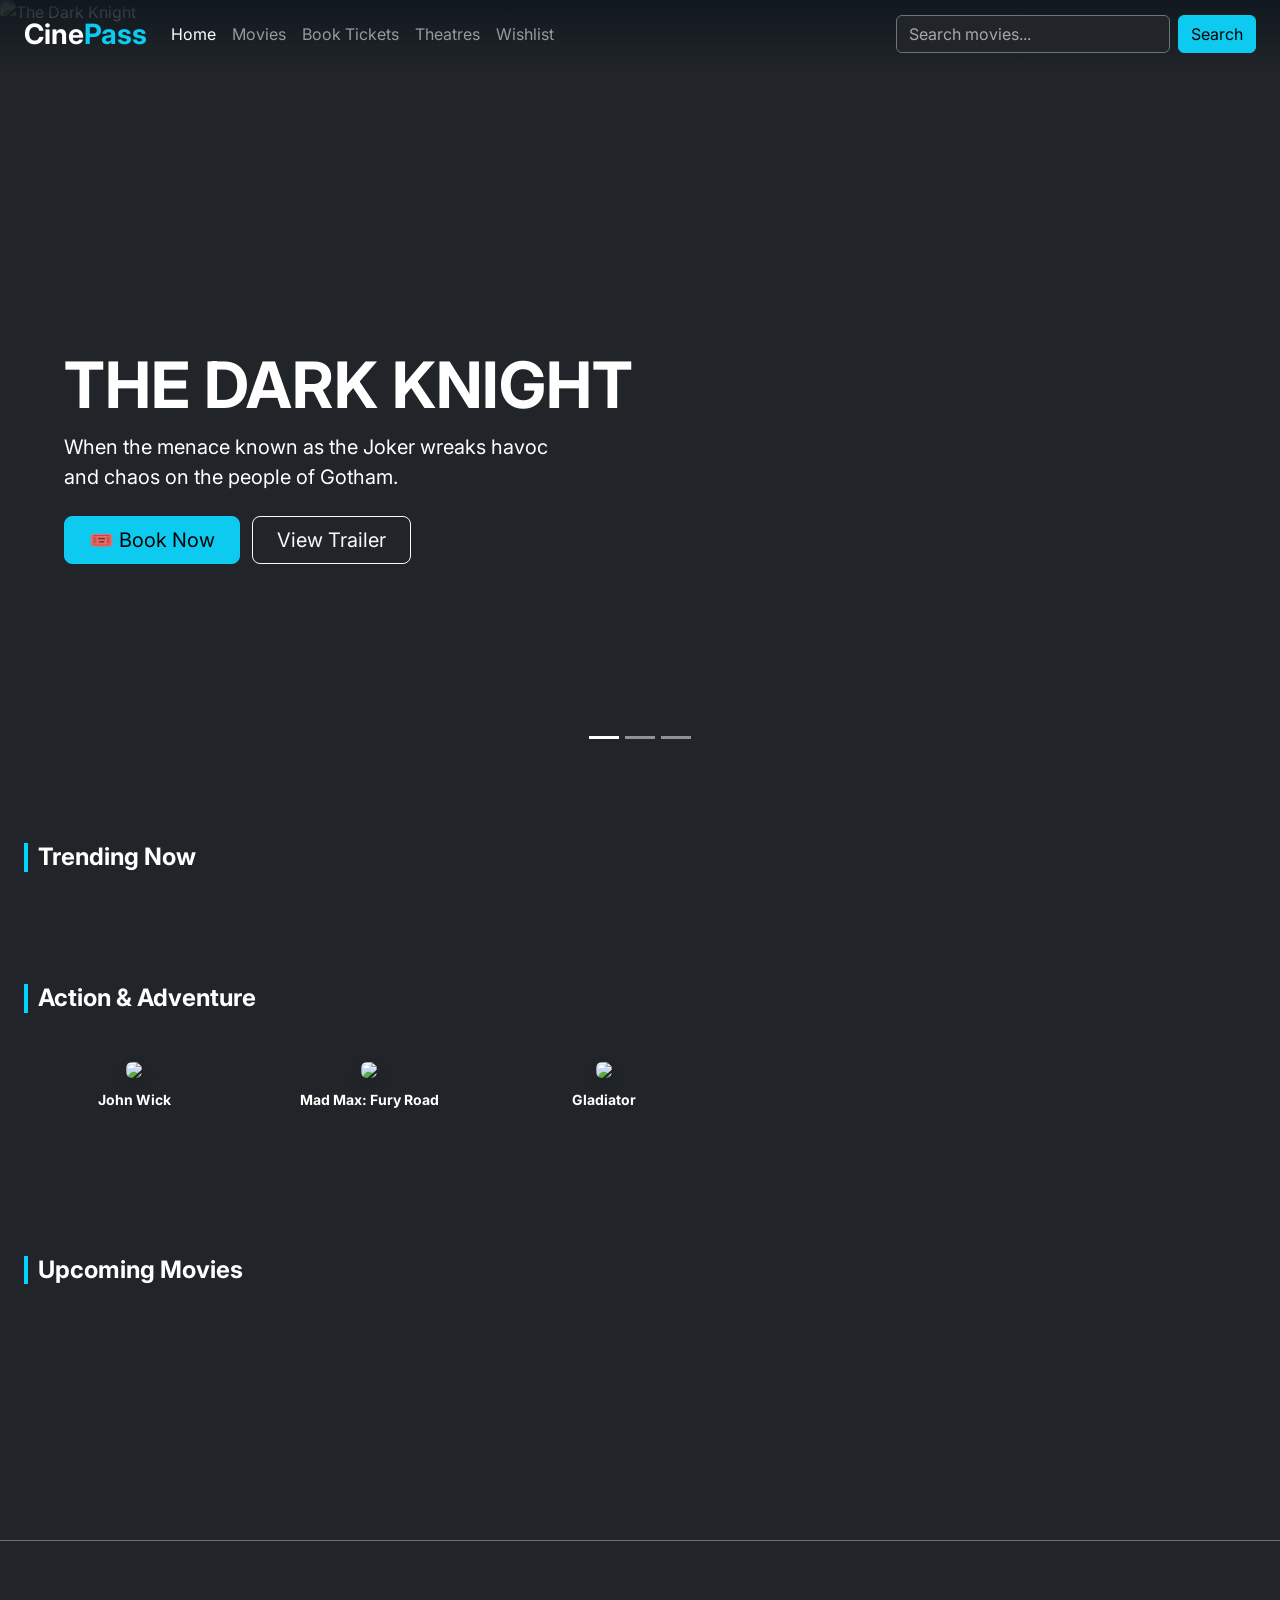
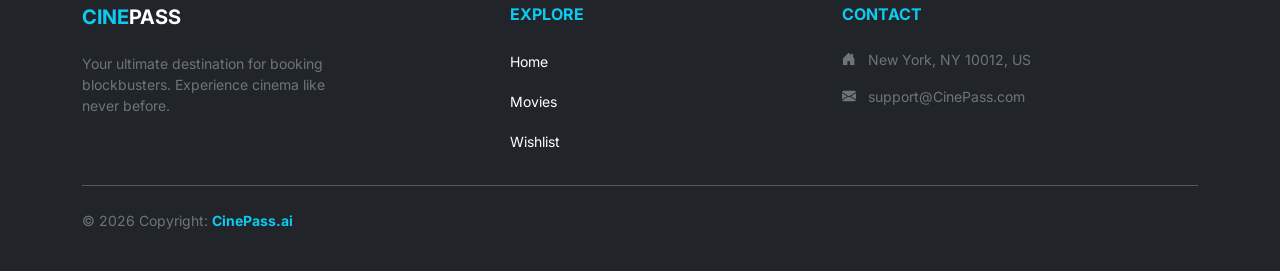
==== index.html @ 29a71870 "Updated features and fixes" ====
<!DOCTYPE html>
<html lang="en">

<head>
    <meta charset="UTF-8">
    <meta name="viewport" content="width=device-width, initial-scale=1.0">
    <title>CinePass | Book Your Next Movie</title>
    <link href="https://cdn.jsdelivr.net/npm/bootstrap@5.3.0/dist/css/bootstrap.min.css" rel="stylesheet">
    <link rel="stylesheet" href="style.css">
    <link href="https://fonts.googleapis.com/css2?family=Inter:wght@300;400;700&display=swap" rel="stylesheet">
    <link rel="stylesheet" href="https://cdn.jsdelivr.net/npm/bootstrap-icons@1.11.3/font/bootstrap-icons.min.css">
</head>
<script src="js/config.js"></script>
<script src="js/api.js"></script>
<script src="js/ui.js"></script>

<script>
  document.addEventListener("DOMContentLoaded", async function () {
    const popularData = await fetchPopularMovies();
    if (popularData && popularData.results) {
      renderMovies("trending-movies", popularData.results.slice(0, 6));
    }

    const upcomingData = await fetchUpcomingMovies();
    if (upcomingData && upcomingData.results) {
      renderMovies("upcoming-movies", upcomingData.results.slice(0, 6));
    }
  });
</script>

<body class="bg-dark text-white">

    <nav class="navbar navbar-expand-lg navbar-dark fixed-top px-4">
        <a class="navbar-brand fw-bold fs-3" href="index.html">Cine<span class="text-info">Pass</span></a>
        <button class="navbar-toggler" type="button" data-bs-toggle="collapse" data-bs-target="#navbarNav">
            <span class="navbar-toggler-icon"></span>
        </button>
        <div class="collapse navbar-collapse" id="navbarNav">
            <ul class="navbar-nav me-auto">
                <li class="nav-item"><a class="nav-link active" href="index.html">Home</a></li>
                <li class="nav-item"><a class="nav-link" href="details.html?id=27205">Movies</a></li>
                <li class="nav-item"><a class="nav-link" href="details.html?id=27205#booking-section">Book Tickets</a></li>
                <li class="nav-item"><a class="nav-link" href="theatres.html">Theatres</a></li>
                <li class="nav-item"><a class="nav-link" href="wishlist.html">Wishlist</a></li>
            </ul>
            <form class="d-flex">
                <input class="form-control me-2 bg-dark text-white border-secondary" type="search"
                    placeholder="Search movies...">
                <button class="btn btn-info" type="submit" id="search">Search</button>
            </form>
        </div>
    </nav>

    <div id="heroCarousel" class="carousel slide" data-bs-ride="carousel">
        <div class="carousel-indicators">
            <button type="button" data-bs-target="#heroCarousel" data-bs-slide-to="0" class="active"></button>
            <button type="button" data-bs-target="#heroCarousel" data-bs-slide-to="1"></button>
            <button type="button" data-bs-target="#heroCarousel" data-bs-slide-to="2"></button>
        </div>
        <div class="carousel-inner">
            <div class="carousel-item active">
                <img src="https://images.unsplash.com/photo-1536440136628-849c177e76a1?auto=format&fit=crop&w=1200&q=80"
                    class="d-block w-100 hero-img" alt="The Dark Knight">
                <div class="carousel-caption text-start pb-5">
                    <h1 class="display-3 fw-bold">THE DARK KNIGHT</h1>
                    <p class="fs-5 w-50 d-none d-md-block">When the menace known as the Joker wreaks havoc and chaos on the people of Gotham.</p>
                    <div class="mt-4">
                        <a href="details.html?id=155#booking-section" class="btn btn-info btn-lg px-4 me-2">🎟️ Book Now</a>
                        <a href="#" class="btn btn-outline-light btn-lg px-4">View Trailer</a>
                    </div>
                </div>
            </div>
            <div class="carousel-item">
                <img src="https://images.unsplash.com/photo-1626814026160-2237a95fc5a0?auto=format&fit=crop&w=1200&q=80"
                    class="d-block w-100 hero-img" alt="Interstellar">
                <div class="carousel-caption text-start pb-5">
                    <h1 class="display-3 fw-bold">INTERSTELLAR</h1>
                    <p class="fs-5 w-50 d-none d-md-block">A team of explorers travel through a wormhole in space in an attempt to ensure humanity's survival.</p>
                    <div class="mt-4">
                        <a href="details.html?id=157336#booking-section" class="btn btn-info btn-lg px-4 me-2">🎟️ Book Now</a>
                        <a href="#" class="btn btn-outline-light btn-lg px-4">View Trailer</a>
                    </div>
                </div>
            </div>
            <div class="carousel-item">
                <img src="https://images.unsplash.com/photo-1635805737707-575885ab0820?auto=format&fit=crop&w=1200&q=80"
                    class="d-block w-100 hero-img" alt="The Batman">
                <div class="carousel-caption text-start pb-5">
                    <h1 class="display-3 fw-bold">THE BATMAN</h1>
                    <p class="fs-5 w-50 d-none d-md-block">Unmask the truth. Batman uncovers corruption in Gotham City that connects to his own family.</p>
                    <div class="mt-4">
                        <a href="details.html?id=414906#booking-section" class="btn btn-info btn-lg px-4 me-2">🎟️ Book Now</a>
                        <a href="#" class="btn btn-outline-light btn-lg px-4">View Trailer</a>
                    </div>
                </div>
            </div>
        </div>
        <button class="carousel-control-prev" type="button" data-bs-target="#heroCarousel" data-bs-slide="prev">
            <span class="carousel-control-prev-icon"></span>
        </button>
        <button class="carousel-control-next" type="button" data-bs-target="#heroCarousel" data-bs-slide="next">
            <span class="carousel-control-next-icon"></span>
        </button>
    </div>

    <div id="movies" class="container-fluid py-5 px-4">
    <h4 class="section-title fw-bold mb-4">Trending Now</h4>
    <div id="trending-movies" class="movie-row mb-5"></div>

        <h4 class="section-title fw-bold mb-4">Action & Adventure</h4>
        <div class="movie-row">
            <div class="movie-card text-center">
                <img src="https://upload.wikimedia.org/wikipedia/en/9/98/John_Wick_TeaserPoster.jpg" class="img-fluid rounded shadow" style="height: 350px;">
                <p class="mt-2 mb-0 small fw-bold">John Wick</p>
            </div>
            <div class="movie-card text-center">
                <img src="https://rovrmovies.com/wp-content/uploads/2024/02/mad-max.jpg" class="img-fluid rounded shadow" style="height: 350px;">
                <p class="mt-2 mb-0 small fw-bold">Mad Max: Fury Road</p>
            </div>
            <div class="movie-card text-center">
                <img src="https://m.media-amazon.com/images/I/61dcMsYIAJL._AC_UF894,1000_QL80_.jpg" class="img-fluid rounded shadow" style="height: 350px;">
                <p class="mt-2 mb-0 small fw-bold">Gladiator</p>
            </div>
        </div>
    </div>

        <div class="container-fluid py-5 px-4 bg-dark">
        <h4 class="section-title fw-bold mb-4">Upcoming Movies</h4>
        <div id="upcoming-movies" class="movie-row"></div>
    </div>

    <div id="past-movies" class="container-fluid py-5 px-4"></div>

    <footer class="bg-dark text-white pt-5 pb-4 mt-5 border-top border-secondary">
        <div class="container text-center text-md-start">
            <div class="row">
                <div class="col-md-3 mt-3">
                    <h5 class="text-uppercase mb-4 fw-bold text-info">Cine<span class="text-white">Pass</span></h5>
                    <p class="small text-secondary">Your ultimate destination for booking blockbusters. Experience cinema like never before.</p>
                </div>
                <div class="col-md-2 mt-3 mx-auto">
                    <h6 class="text-uppercase mb-4 fw-bold text-info">Explore</h6>
                    <p><a href="index.html" class="text-white text-decoration-none small">Home</a></p>
                    <p><a href="details.html?id=27205" class="text-white text-decoration-none small">Movies</a></p>
                    <p><a href="wishlist.html" class="text-white text-decoration-none small">Wishlist</a></p>
                </div>
                <div class="col-md-4 mt-3 text-secondary">
                    <h6 class="text-uppercase mb-4 fw-bold text-info">Contact</h6>
                    <p class="small"><i class="bi bi-house-door-fill me-2"></i> New York, NY 10012, US</p>
                    <p class="small"><i class="bi bi-envelope-fill me-2"></i> support@CinePass.com</p>
                </div>
            </div>
            <hr class="mb-4">
            <div class="row align-items-center">
                <div class="col-md-7">
                    <p class="small text-secondary text-center text-md-start">
                        &copy; 2026 Copyright: <strong class="text-info">CinePass.ai</strong>
                    </p>
                </div>
            </div>
        </div>
    </footer>

    <script src="https://cdn.jsdelivr.net/npm/bootstrap@5.3.0/dist/js/bootstrap.bundle.min.js"></script>
    

    <script>
        window.addEventListener('scroll', function () {
            const nav = document.querySelector('.navbar');
            if (window.scrollY > 50) {
                nav.style.background = '#05080a';
            } else {
                nav.style.background = 'linear-gradient(to bottom, rgba(15, 23, 30, 0.9), rgba(15, 23, 30, 0))';
            }
        });
    </script>
</body>
</html>
---- style.css ----
:root {
    --bg-dark: #0f171e;
    --accent-blue: #1a98ff;
    --card-width: 220px;
    --glass-bg: rgba(15, 23, 30, 0.7);
    --neon-blue: #00d4ff;
    --deep-dark: #05080a;
    --surface: #111821;
    --bg-dark: #0f171e;         /* Your Amazon Style Dark Blue */
            --deep-dark: #05080a;      /* True Black for depth */
            --accent-blue: #00d4ff;    /* Your Neon Cyan */
            --color-available: #2ecc71; /* Success Green */
            --color-selected: #f1c40f;  /* Selection Gold */
            --color-occupied: #e74c3c;  /* Danger Red */
}

body {
    background-color: var(--bg-dark);
    color: white;
    font-family: 'Poppins', sans-serif;
    overflow-x: hidden;
}

.navbar {
    background: linear-gradient(to bottom, rgba(15, 23, 30, 0.9), rgba(15, 23, 30, 0));
    transition: 0.4s;
}

.form-control.bg-dark {
    color: white !important;
}

/* This targets the "Search movies..." placeholder text */
.form-control.bg-dark::placeholder {
    color: rgba(255, 255, 255, 0.6) !important;
}

#search:hover {
    background-color: transparent;
    color: white;
}

/* Hero Carousel Styling */
.carousel-item img {
    height: 85vh;
    object-fit: cover;
    filter: brightness(60%);
}

/* Hide buttons by default */
.carousel-control-prev,
.carousel-control-next {
    opacity: 0;
    transition: opacity 0.3s ease;
}

/* Show buttons when hovering over the carousel */
#heroCarousel:hover .carousel-control-prev,
#heroCarousel:hover .carousel-control-next {
    opacity: 1;
}

.carousel-caption {
    bottom: 20%;
    text-align: left;
    left: 5%;
    z-index: 20; /* Prevents the invisible left carousel-control from capturing clicks */
}

/* Movie Row - The Horizontal Scroll */
.movie-row {
    display: flex;
    flex-wrap: nowrap;
    overflow-x: auto;
    gap: 15px;
    padding: 20px 0;
    scrollbar-width: none;
    /* Firefox */
}

.movie-row::-webkit-scrollbar {
    display: none;
    /* Chrome/Safari */
}

/* Movie Card Hover Effect */
.movie-card {
    min-width: var(--card-width);
    transition: transform 0.3s ease;
    cursor: pointer;
    border: none;
    background: none;
}

.movie-card:hover {
    transform: scale(1.1);
    z-index: 10;
}

.movie-card img {
    border-radius: 8px;
    box-shadow: 0 4px 15px rgba(0, 0, 0, 0.5);
}

.section-title {
    font-weight: 600;
    margin-top: 30px;
    padding-left: 10px;
    border-left: 4px solid var(--accent-blue);
}

.btn-booking {
    background-color: var(--accent-blue);
    color: white;
    border-radius: 4px;
    padding: 10px 25px;
    font-weight: 600;
}

footer a:hover {
    color: #1a98ff !important;
    /* Changes color to accent blue on hover */
    transition: 0.3s;
}

body {
    background-color: var(--deep-dark);
    color: #e0e0e0;
    font-family: 'Inter', sans-serif;
}

/* 1️⃣ Hero Banner with Integrated Info */
.hero-banner {
    position: relative;
    height: 75vh;
    background: linear-gradient(to bottom, rgba(5, 8, 10, 0.2) 0%, var(--deep-dark) 100%),
        url('https://images.unsplash.com/photo-1536440136628-849c177e76a1?auto=format&fit=crop&w=1600&q=80');
    background-size: cover;
    background-position: center;
    display: flex;
    align-items: flex-end;
    padding-bottom: 60px;
}

.hero-content h1 {
    font-size: 4.5rem;
    font-weight: 800;
    letter-spacing: -2px;
    text-transform: uppercase;
    margin-bottom: 10px;
}

.movie-meta {
    font-size: 1.1rem;
    color: var(--neon-blue);
    font-weight: 500;
    display: flex;
    gap: 20px;
    margin-bottom: 20px;
}

/* 2️⃣ Synopsis Styling */
.synopsis-text {
    color: #b0b0b0;
    line-height: 1.8;
    border-left: 3px solid var(--neon-blue);
    padding-left: 20px;
}

/* 3️⃣ Cast Section (Simple Names) */
.cast-name {
    background: var(--surface);
    padding: 10px 20px;
    border-radius: 50px;
    border: 1px solid #222;
    font-size: 0.9rem;
    transition: 0.3s;
}

.cast-name:hover {
    border-color: var(--neon-blue);
    color: var(--neon-blue);
}

/* 4️⃣ Trailer Styling (Improved Sizing) */
.trailer-box {
    background: var(--surface);
    padding: 15px;
    border-radius: 20px;
    box-shadow: 0 20px 40px rgba(0, 0, 0, 0.6);
}

.video-container {
    position: relative;
    padding-bottom: 56.25%;
    /* 16:9 */
    height: 0;
    border-radius: 12px;
    overflow: hidden;
}

.video-container iframe {
    position: absolute;
    top: 0;
    left: 0;
    width: 100%;
    height: 100%;
}

/* 5️⃣ Show Timings (Sleek Buttons) */
.time-pill {
    background: transparent;
    border: 1px solid #333;
    color: white;
    padding: 12px 30px;
    border-radius: 12px;
    font-weight: 600;
    text-decoration: none;
    transition: all 0.3s ease;
}

.time-pill:hover {
    background: var(--neon-blue);
    border-color: var(--neon-blue);
    color: #000;
    transform: translateY(-3px);
}

.btn-booking {
    background: var(--neon-blue);
    color: #000;
    font-weight: 700;
    padding: 18px 60px;
    border-radius: 12px;
    text-transform: uppercase;
    letter-spacing: 1px;
    border: none;
    transition: 0.3s;
}

.btn-booking:hover {
    background: #00b8e6;
    box-shadow: 0 0 25px rgba(0, 212, 255, 0.4);
}

.screen-container {
            width: 100%;
            display: flex;
            flex-direction: column;
            align-items: center;
            margin: 40px 0;
        }

        .screen-curve {
            width: 75%;
            height: 6px;
            background: white;
            border-radius: 50%;
            box-shadow: 0 8px 25px rgba(255, 255, 255, 0.4), 0 0 15px var(--accent-blue);
        }

        /* Legend Style */
        .legend-container {
            background: var(--bg-dark);
            padding: 15px 30px;
            border-radius: 50px;
            border: 1px solid #222;
            margin-bottom: 50px;
        }

        /* Seat Grid Styling */
        .seat {
            width: 24px;
            height: 22px;
            margin: 4px;
            border-radius: 6px 6px 2px 2px;
            cursor: pointer;
            transition: 0.3s cubic-bezier(0.175, 0.885, 0.32, 1.275);
        }

        .available { background-color: var(--color-available); opacity: 0.7; }
        .occupied { background-color: var(--color-occupied); cursor: not-allowed; opacity: 0.3; }
        .selected { background-color: var(--color-selected); box-shadow: 0 0 15px var(--color-selected); opacity: 1; }

        .seat:hover:not(.occupied) {
            transform: translateY(-5px) scale(1.1);
            opacity: 1;
        }

        .row-label {
            width: 40px;
            font-weight: 700;
            color: var(--accent-blue);
            font-size: 0.85rem;
            text-align: center;
        }

        /* Aisle logic */
        .aisle { width: 35px; }

        /* Modern Booking Bar */
        .booking-bar {
            position: fixed;
            bottom: 0;
            width: 100%;
            background: var(--bg-dark);
            padding: 20px 0;
            border-top: 1px solid #333;
            box-shadow: 0 -10px 30px rgba(0,0,0,0.5);
            z-index: 1000;
        }

        .btn-payment {
            background: var(--accent-blue);
            color: #000;
            font-weight: 700;
            border: none;
            border-radius: 10px;
            transition: 0.3s;
        }

        .btn-payment:hover {
            background: #fff;
            color: var(--accent-blue);
            box-shadow: 0 0 20px var(--accent-blue);
        }

        /* Circular Cast Images */
.cast-img {
    width: 100px;
    height: 100px;
    object-fit: cover;
    border-radius: 50%;
    border: 2px solid rgba(13, 202, 240, 0.2); 
    transition: transform 0.3s ease, border-color 0.3s ease;
}

.cast-card:hover .cast-img {
    transform: scale(1.05);
    border-color: #0dcaf0; /* CinePass Info color on hover */
}

.cast-name-text {
    font-size: 0.95rem;
    font-weight: 600;
    color: #fff;
}

.video-container {
    position: relative;
    padding-bottom: 56.25%; /* 16:9 Aspect Ratio */
    height: 0;
    overflow: hidden;
    border-radius: 12px;
}

.video-container iframe {
    position: absolute;
    top: 0;
    left: 0;
    width: 100%;
    height: 100%;
}
.cast-name-text{
    font-size: 1.2rem;
    font-weight: 1;
}

/* Container */
.booking-glass-container {
    background: rgba(255, 255, 255, 0.03);
    backdrop-filter: blur(20px);
    border: 1px solid rgba(255, 255, 255, 0.08);
    border-radius: 30px;
    padding: 50px 40px;
    box-shadow: 0 25px 50px -12px rgba(0, 0, 0, 0.5);
    scroll-margin-top: 80px;
}

/* Date Items */
.date-item {
    background: rgba(255, 255, 255, 0.05);
    border: 1px solid rgba(255, 255, 255, 0.1);
    border-radius: 20px;
    padding: 15px;
    min-width: 90px;
    text-align: center;
    cursor: pointer;
    transition: all 0.4s cubic-bezier(0.175, 0.885, 0.32, 1.275);
}

.date-item.active {
    background: #0dcaf0;
    border-color: #0dcaf0;
    transform: scale(1.1);
    box-shadow: 0 10px 20px rgba(13, 202, 240, 0.3);
}

.date-item.active span { color: #000; }
.date-item .month { display: block; font-size: 0.65rem; font-weight: 800; opacity: 0.8; }
.date-item .num { display: block; font-size: 1.5rem; font-weight: 700; }
.date-item .day-name { display: block; font-size: 0.7rem; font-weight: 600; }
.date-item:hover{
    background-color: #008ca8;
}
/* Venue & Times */
.venue-label {
    color: #0dcaf0;
    font-size: 0.85rem;
    font-weight: 700;
    text-transform: uppercase;
    letter-spacing: 1.5px;
    margin-bottom: 15px;
}

.time-grid {
    display: flex;
    flex-wrap: wrap;
    gap: 12px;
}

.time-btn {
    background: rgba(255, 255, 255, 0.04);
    border: 1px solid rgba(255, 255, 255, 0.1);
    padding: 12px 24px;
    border-radius: 12px;
    color: #fff;
    text-decoration: none;
    font-weight: 600;
    transition: all 0.3s ease;
}

.time-btn:hover {
    background: #fff;
    color: #000 !important;
    transform: translateY(-5px);
}

/* Big Checkout Button */
.btn-checkout {
    display: inline-flex;
    align-items: center;
    gap: 10px;
    background: linear-gradient(45deg, #0dcaf0, #008ca8);
    color: #000;
    padding: 18px 40px;
    border-radius: 50px;
    font-weight: 800;
    text-decoration: none;
    text-transform: uppercase;
    letter-spacing: 1px;
    transition: all 0.3s ease;
}

.btn-checkout:hover {
    transform: scale(1.05);
    box-shadow: 0 0 30px rgba(13, 202, 240, 0.5);
    color: #000;
}

/* Card Container with Internal Padding */
.review-card {
    background: rgba(255, 255, 255, 0.03);
    border: 1px solid rgba(255, 255, 255, 0.08);
    border-radius: 20px;
    height: 100%; /* Ensures all cards in a row are same height */
    transition: all 0.3s ease;
}

.review-card:hover {
    background: rgba(255, 255, 255, 0.05);
    border-color: #0dcaf0;
    transform: translateY(-10px);
    box-shadow: 0 15px 30px rgba(0, 0, 0, 0.4);
}

.review-avatar {
    width: 45px;
    height: 45px;
    border-radius: 50%;
    object-fit: cover;
    border: 2px solid rgba(13, 202, 240, 0.3);
}

.rating-badge {
    background: rgba(13, 202, 240, 0.1);
    color: #0dcaf0;
    padding: 4px 12px;
    border-radius: 50px;
    font-weight: 800;
    font-size: 0.85rem;
    height: fit-content;
}

.review-text {
    font-size: 0.95rem;
    line-height: 1.6;
    color: #d1d1d1;
    font-style: italic;
    margin-bottom: 0; /* Margin handled by footer padding */
}

/* Footer Padding and Divider */
.review-footer {
    border-top: 1px solid rgba(255, 255, 255, 0.05);
    margin-top: 20px; /* Space between text and footer */
}
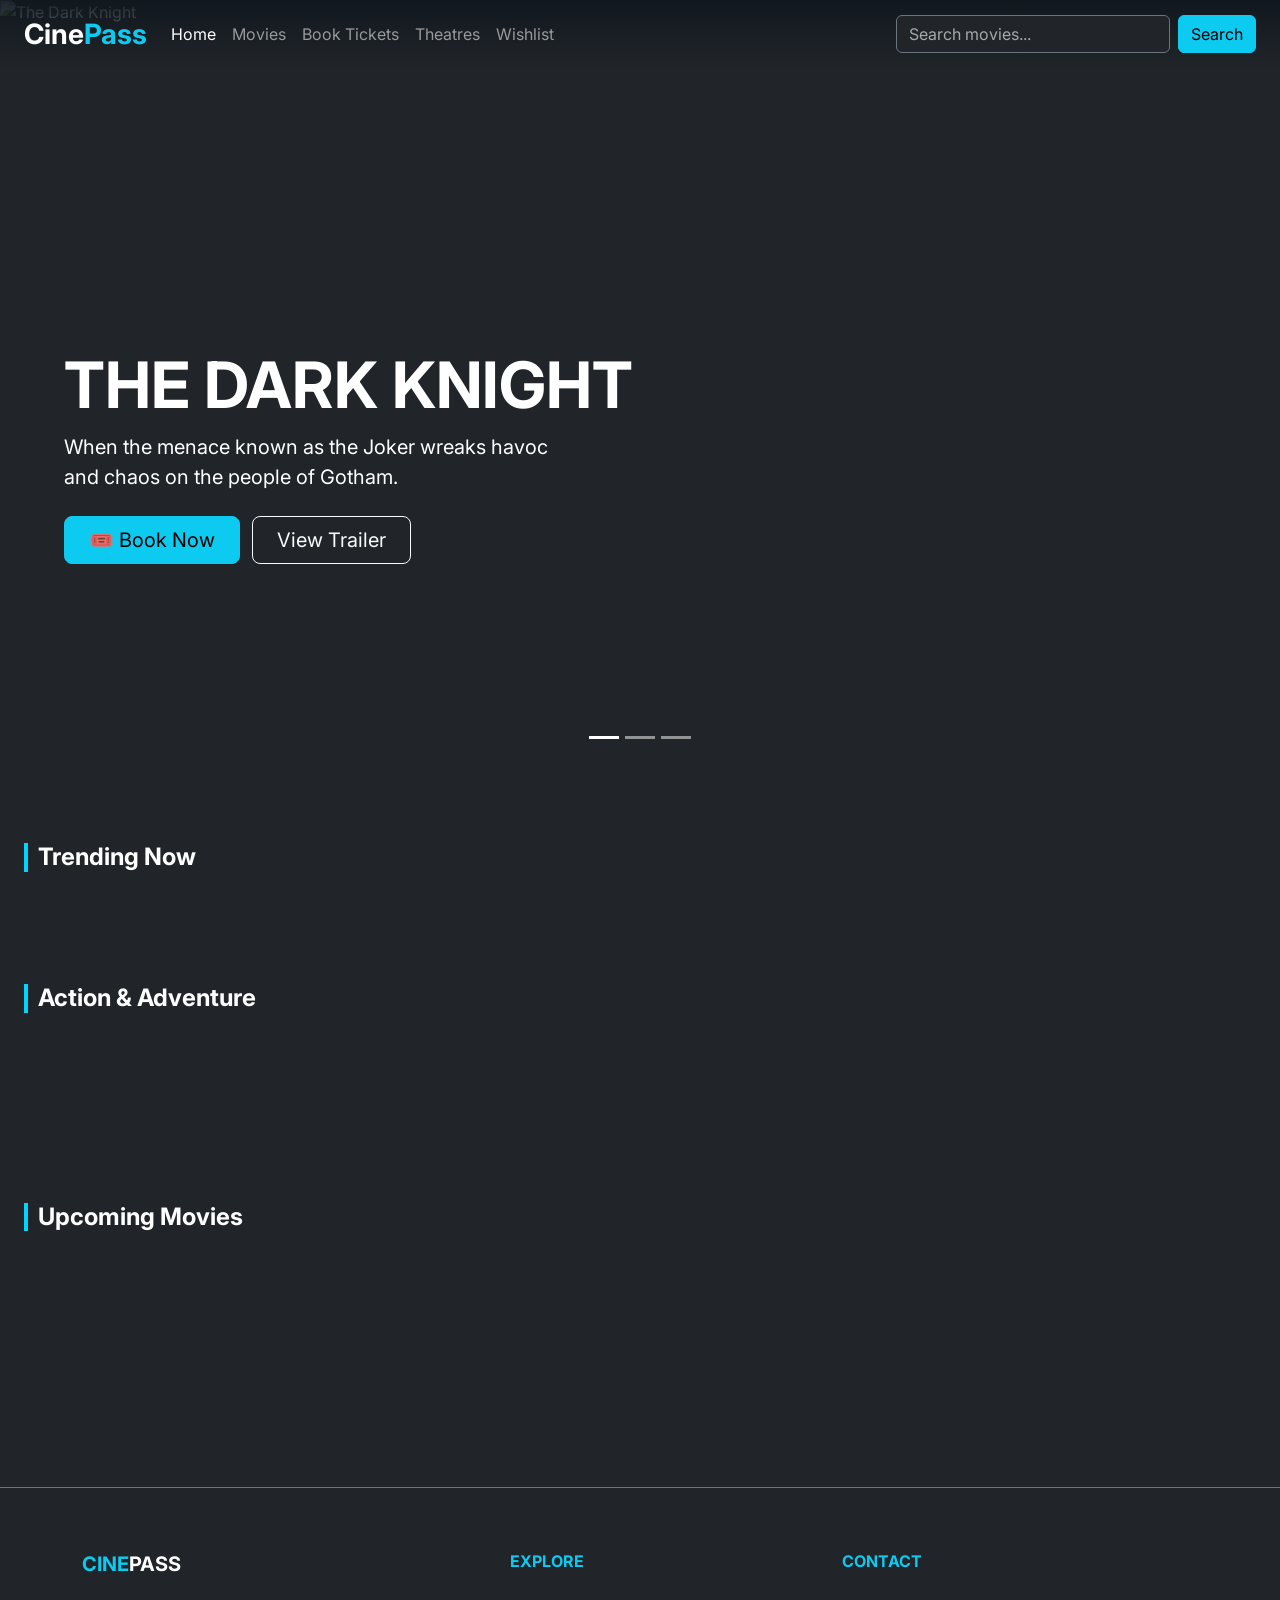
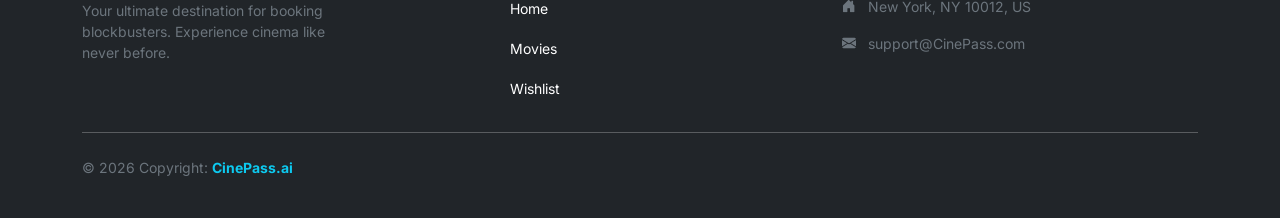
==== commit 429e1348: "made adventur section dynamic" ====
--- a/index.html
+++ b/index.html
@@ -18,12 +18,18 @@
   document.addEventListener("DOMContentLoaded", async function () {
     const popularData = await fetchPopularMovies();
     if (popularData && popularData.results) {
+      
       renderMovies("trending-movies", popularData.results.slice(0, 6));
     }
 
     const upcomingData = await fetchUpcomingMovies();
     if (upcomingData && upcomingData.results) {
       renderMovies("upcoming-movies", upcomingData.results.slice(0, 6));
+    }
+
+    const actionData = await fetchActionMovies();
+    if (actionData && actionData.results) {
+      renderMovies("action-movies", actionData.results.slice(7, 13));
     }
   });
 </script>
@@ -108,20 +114,7 @@
     <div id="trending-movies" class="movie-row mb-5"></div>
 
         <h4 class="section-title fw-bold mb-4">Action & Adventure</h4>
-        <div class="movie-row">
-            <div class="movie-card text-center">
-                <img src="https://upload.wikimedia.org/wikipedia/en/9/98/John_Wick_TeaserPoster.jpg" class="img-fluid rounded shadow" style="height: 350px;">
-                <p class="mt-2 mb-0 small fw-bold">John Wick</p>
-            </div>
-            <div class="movie-card text-center">
-                <img src="https://rovrmovies.com/wp-content/uploads/2024/02/mad-max.jpg" class="img-fluid rounded shadow" style="height: 350px;">
-                <p class="mt-2 mb-0 small fw-bold">Mad Max: Fury Road</p>
-            </div>
-            <div class="movie-card text-center">
-                <img src="https://m.media-amazon.com/images/I/61dcMsYIAJL._AC_UF894,1000_QL80_.jpg" class="img-fluid rounded shadow" style="height: 350px;">
-                <p class="mt-2 mb-0 small fw-bold">Gladiator</p>
-            </div>
-        </div>
+        <div id="action-movies" class="movie-row"></div>
     </div>
 
         <div class="container-fluid py-5 px-4 bg-dark">
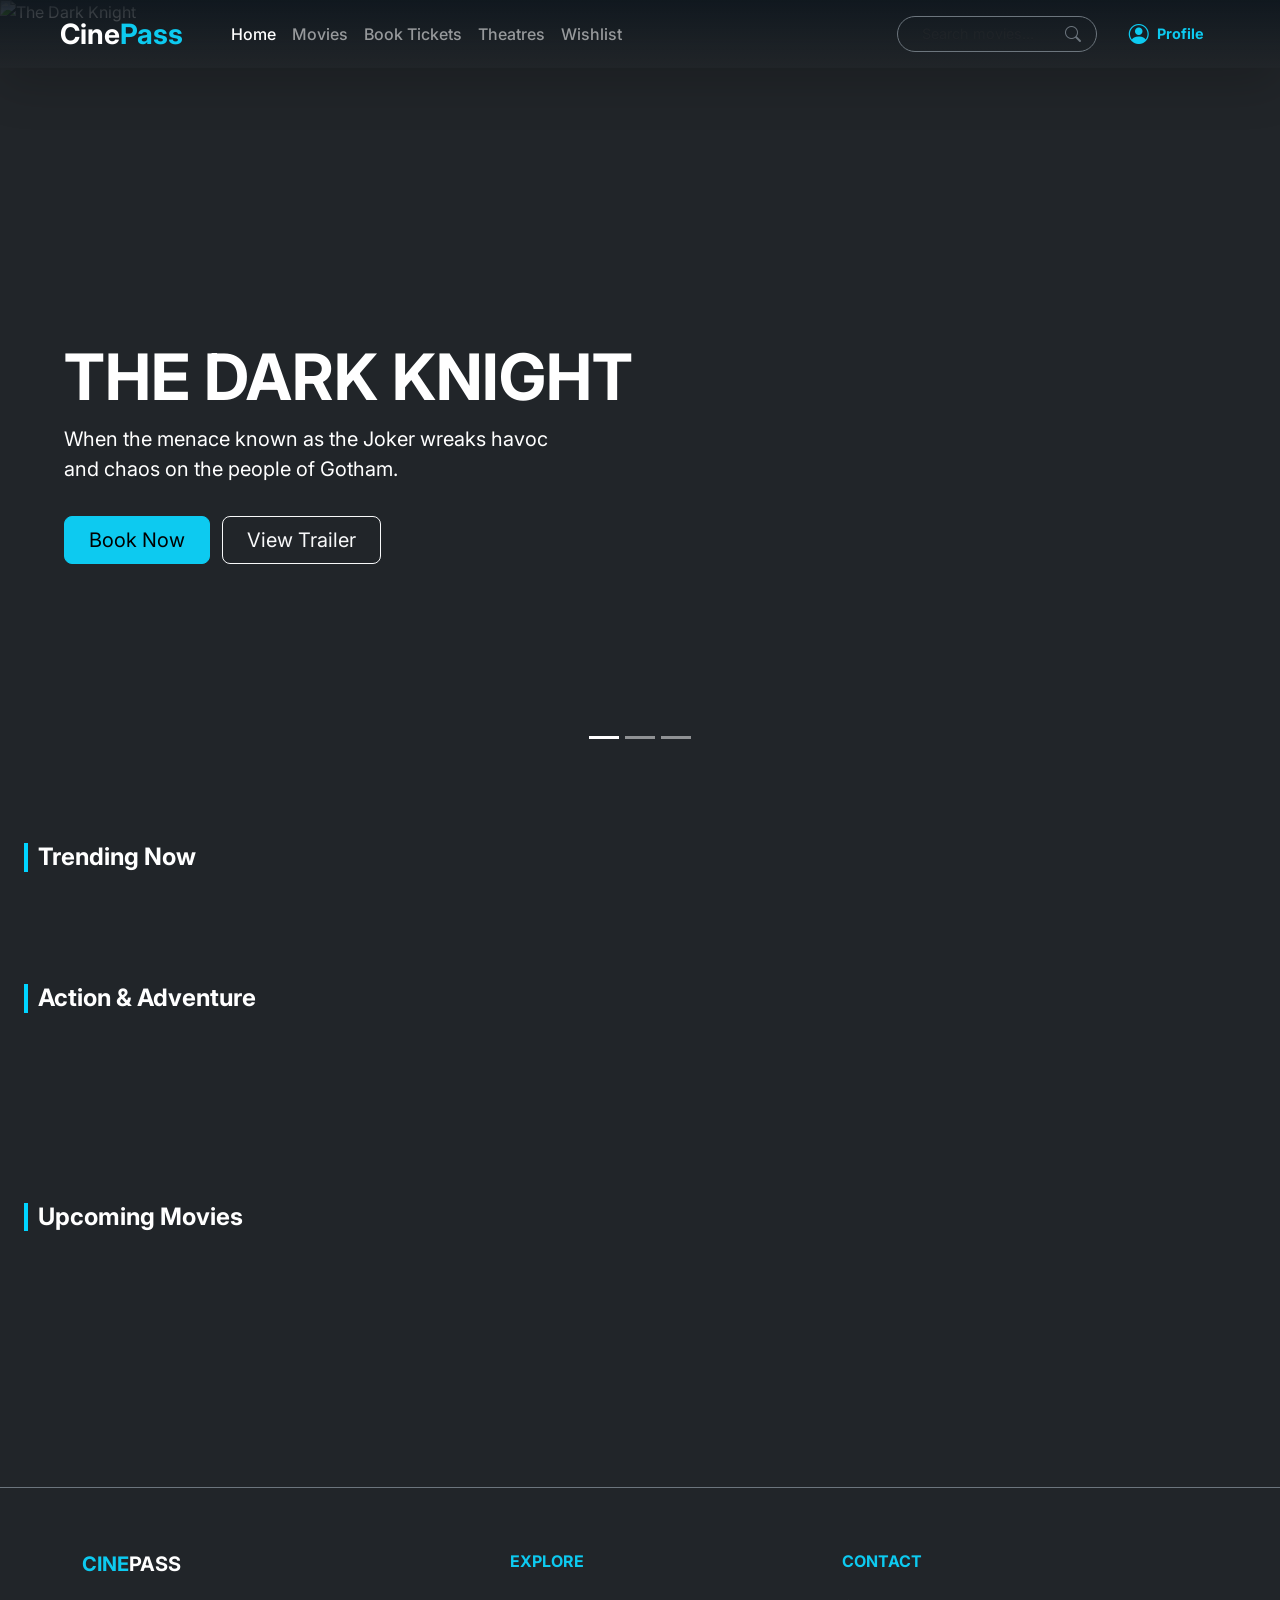
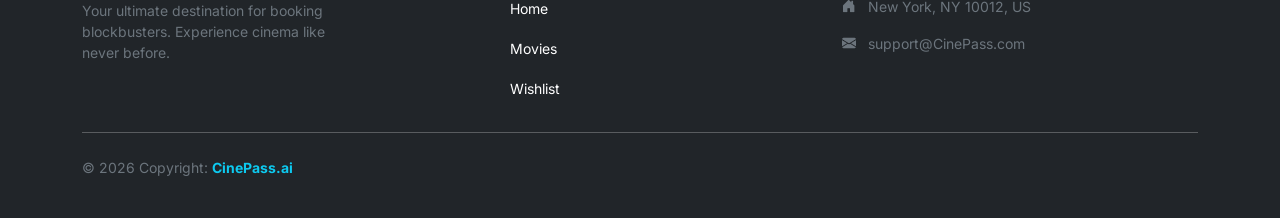
==== commit 8580da93: "seat selection and profile" ====
--- a/index.html
+++ b/index.html
@@ -36,26 +36,40 @@
 
 <body class="bg-dark text-white">
 
-    <nav class="navbar navbar-expand-lg navbar-dark fixed-top px-4">
-        <a class="navbar-brand fw-bold fs-3" href="index.html">Cine<span class="text-info">Pass</span></a>
-        <button class="navbar-toggler" type="button" data-bs-toggle="collapse" data-bs-target="#navbarNav">
+    <nav class="navbar navbar-expand-lg navbar-dark fixed-top px-lg-5 px-3 shadow-lg">
+    <div class="container-fluid">
+        <a class="navbar-brand fw-bold fs-3 transition-all" href="index.html">
+            Cine<span class="text-info">Pass</span>
+        </a>
+
+        <button class="navbar-toggler border-0 shadow-none" type="button" data-bs-toggle="collapse" data-bs-target="#navbarNav">
             <span class="navbar-toggler-icon"></span>
         </button>
+
         <div class="collapse navbar-collapse" id="navbarNav">
-            <ul class="navbar-nav me-auto">
-                <li class="nav-item"><a class="nav-link active" href="index.html">Home</a></li>
-                <li class="nav-item"><a class="nav-link" href="details.html?id=27205">Movies</a></li>
-                <li class="nav-item"><a class="nav-link" href="details.html?id=27205#booking-section">Book Tickets</a></li>
-                <li class="nav-item"><a class="nav-link" href="theatres.html">Theatres</a></li>
-                <li class="nav-item"><a class="nav-link" href="wishlist.html">Wishlist</a></li>
+            <ul class="navbar-nav me-auto mb-2 mb-lg-0 ms-lg-4">
+                <li class="nav-item"><a class="nav-link active fw-medium" href="index.html">Home</a></li>
+                <li class="nav-item"><a class="nav-link fw-medium" href="details.html?id=27205">Movies</a></li>
+                <li class="nav-item"><a class="nav-link fw-medium" href="details.html?id=27205#booking-section">Book Tickets</a></li>
+                <li class="nav-item"><a class="nav-link fw-medium" href="theatres.html">Theatres</a></li>
+                <li class="nav-item"><a class="nav-link fw-medium" href="wishlist.html">Wishlist</a></li>
             </ul>
-            <form class="d-flex">
-                <input class="form-control me-2 bg-dark text-white border-secondary" type="search"
-                    placeholder="Search movies...">
-                <button class="btn btn-info" type="submit" id="search">Search</button>
-            </form>
+
+            <div class="d-flex align-items-center gap-2">
+                <form class="d-flex position-relative me-2 d-none d-md-flex">
+                    <input class="form-control bg-transparent text-white border-secondary rounded-pill ps-4 pe-5 search-input" 
+                           type="search" placeholder="Search movies..." style="width: 200px; font-size: 0.9rem;">
+                    <i class="bi bi-search position-absolute end-0 top-50 translate-middle-y me-3 text-secondary"></i>
+                </form>
+
+                <a href="profile.html" class="btn btn-outline-info rounded-pill d-flex align-items-center gap-2 px-3 py-1 border-0 profile-nav-btn" id="nav-user-name">
+                    <i class="bi bi-person-circle fs-5"></i>
+                    <span class="fw-bold" style="font-size: 0.9rem;">Profile</span>
+                </a>
+            </div>
         </div>
-    </nav>
+    </div>
+</nav>
 
     <div id="heroCarousel" class="carousel slide" data-bs-ride="carousel">
         <div class="carousel-indicators">
@@ -71,8 +85,8 @@
                     <h1 class="display-3 fw-bold">THE DARK KNIGHT</h1>
                     <p class="fs-5 w-50 d-none d-md-block">When the menace known as the Joker wreaks havoc and chaos on the people of Gotham.</p>
                     <div class="mt-4">
-                        <a href="details.html?id=155#booking-section" class="btn btn-info btn-lg px-4 me-2">🎟️ Book Now</a>
-                        <a href="#" class="btn btn-outline-light btn-lg px-4">View Trailer</a>
+                        <a href="details.html?id=155#booking-section" class="btn btn-info btn-lg px-4 me-2" style="margin-top: 0.5rem;">Book Now</a>
+                        <a href="#" class="btn btn-outline-light btn-lg px-4" style="margin-top: 0.5rem;">View Trailer</a>
                     </div>
                 </div>
             </div>
@@ -83,8 +97,8 @@
                     <h1 class="display-3 fw-bold">INTERSTELLAR</h1>
                     <p class="fs-5 w-50 d-none d-md-block">A team of explorers travel through a wormhole in space in an attempt to ensure humanity's survival.</p>
                     <div class="mt-4">
-                        <a href="details.html?id=157336#booking-section" class="btn btn-info btn-lg px-4 me-2">🎟️ Book Now</a>
-                        <a href="#" class="btn btn-outline-light btn-lg px-4">View Trailer</a>
+                        <a href="details.html?id=157336#booking-section" class="btn btn-info btn-lg px-4 me-2" style="margin-top: 0.5rem;">Book Now</a>
+                        <a href="#" class="btn btn-outline-light btn-lg px-4" style="margin-top: 0.5rem;">View Trailer</a>
                     </div>
                 </div>
             </div>
@@ -95,8 +109,8 @@
                     <h1 class="display-3 fw-bold">THE BATMAN</h1>
                     <p class="fs-5 w-50 d-none d-md-block">Unmask the truth. Batman uncovers corruption in Gotham City that connects to his own family.</p>
                     <div class="mt-4">
-                        <a href="details.html?id=414906#booking-section" class="btn btn-info btn-lg px-4 me-2">🎟️ Book Now</a>
-                        <a href="#" class="btn btn-outline-light btn-lg px-4">View Trailer</a>
+                        <a href="details.html?id=414906#booking-section" class="btn btn-info btn-lg px-4 me-2" style="margin-top: 0.5rem;">Book Now</a>
+                        <a href="#" class="btn btn-outline-light btn-lg px-4" style="margin-top: 0.5rem;">View Trailer</a>
                     </div>
                 </div>
             </div>
--- a/style.css
+++ b/style.css
@@ -504,4 +504,132 @@
 .review-footer {
     border-top: 1px solid rgba(255, 255, 255, 0.05);
     margin-top: 20px; /* Space between text and footer */
+}
+
+
+/* 1. Hero Section Adjustments */
+@media (max-width: 768px) {
+    .hero-banner {
+        height: 60vh; /* Shorter on mobile */
+        padding-bottom: 30px;
+    }
+    
+    .hero-content h1 {
+        font-size: 2.5rem; /* Smaller title */
+    }
+
+    .movie-meta {
+        font-size: 0.9rem;
+        gap: 10px;
+        flex-wrap: wrap; /* Prevent cutting off */
+    }
+
+    .carousel-item img {
+        height: 60vh;
+    }
+}
+
+/* 2. Movie Cards scaling */
+@media (max-width: 576px) {
+    :root {
+        --card-width: 160px; /* Smaller cards on phones */
+    }
+    
+    .section-title {
+        font-size: 1.25rem;
+    }
+}
+
+/* 3. Date Scroller Fix */
+/* Ensure the dates scroll horizontally on tiny screens instead of squishing */
+@media (max-width: 480px) {
+    .date-scroll-wrapper .d-flex {
+        justify-content: flex-start !important;
+        overflow-x: auto;
+        padding-bottom: 10px;
+        -webkit-overflow-scrolling: touch;
+    }
+    
+    .date-item {
+        min-width: 75px;
+    }
+}
+
+/* 4. Booking Container Padding */
+@media (max-width: 768px) {
+    .booking-glass-container {
+        padding: 30px 15px;
+        border-radius: 15px;
+    }
+}
+
+/* 5. Trailer Box */
+@media (max-width: 992px) {
+    .trailer-box {
+        margin-top: 30px;
+    }
+}
+
+
+/* Custom Profile Styles */
+.avatar-circle {
+    width: 90px;
+    height: 90px;
+    background: #0dcaf0;
+    color: #05080a;
+    display: flex;
+    align-items: center;
+    justify-content: center;
+    font-size: 2rem;
+    font-weight: 800;
+    border-radius: 50%;
+    margin: 0 auto;
+}
+
+.stat-card {
+    background: rgba(255, 255, 255, 0.03);
+    border: 1px solid rgba(255, 255, 255, 0.08);
+    padding: 20px;
+    border-radius: 15px;
+}
+
+.stat-label { font-size: 0.7rem; color: #6c757d; text-transform: uppercase; letter-spacing: 1px; }
+.stat-value { color: #0dcaf0; margin: 0; font-weight: 700; }
+
+.section-heading { font-size: 0.75rem; letter-spacing: 2px; text-transform: uppercase; color: #0dcaf0; }
+
+.glass-box {
+    background: rgba(255, 255, 255, 0.02);
+    border: 1px solid rgba(255, 255, 255, 0.08);
+    border-radius: 15px;
+    padding: 25px;
+    backdrop-filter: blur(10px);
+}
+
+.ticket-accent { border-left: 4px solid #0dcaf0; }
+
+.form-control-minimal {
+    background: transparent !important;
+    border: none !important;
+    border-bottom: 1px solid rgba(255, 255, 255, 0.1) !important;
+    color: white !important;
+    border-radius: 0 !important;
+    padding: 10px 0 !important;
+}
+
+.form-control-minimal:focus { border-color: #0dcaf0 !important; box-shadow: none !important; }
+
+.wishlist-poster {
+    width: 100%;
+    aspect-ratio: 2/3;
+    object-fit: cover;
+    border-radius: 8px;
+    border: 1px solid rgba(255, 255, 255, 0.1);
+}
+
+.empty-poster {
+    width: 100%;
+    aspect-ratio: 2/3;
+    background: rgba(255, 255, 255, 0.02);
+    border-radius: 8px;
 }
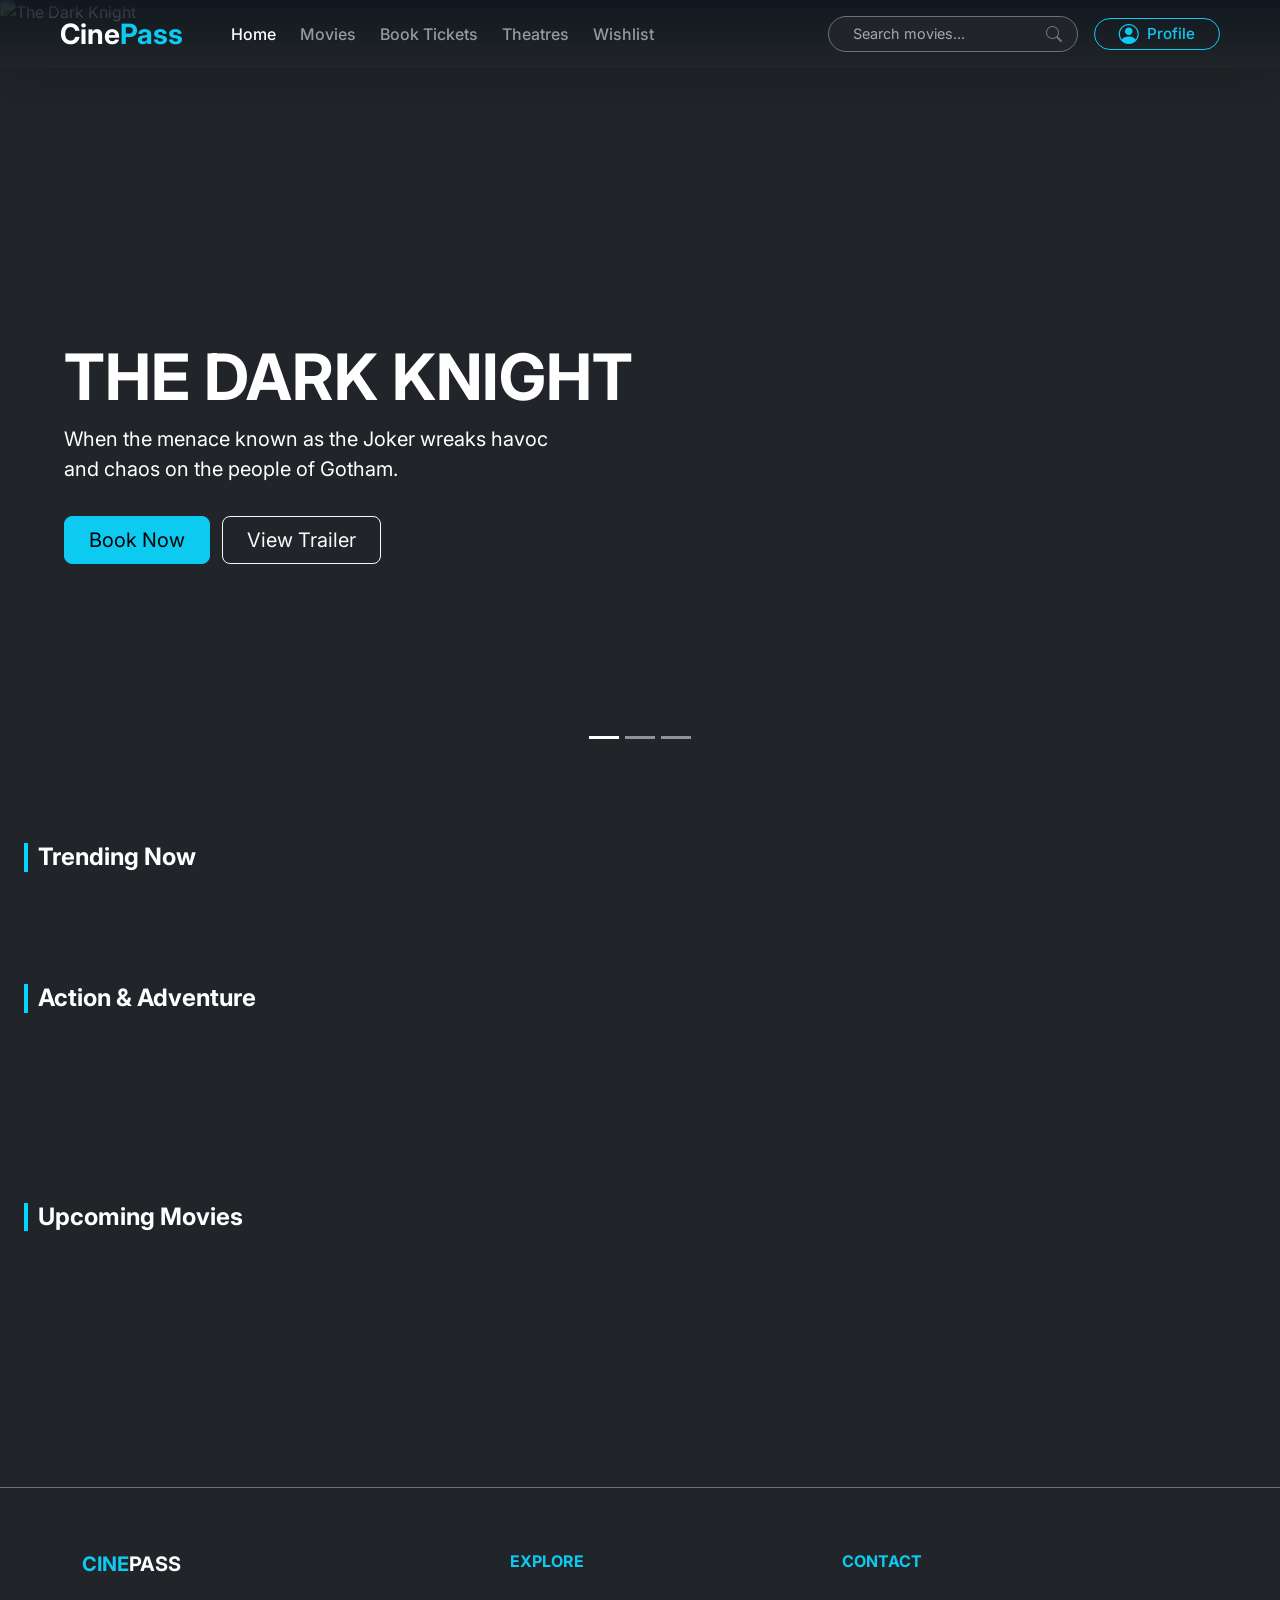
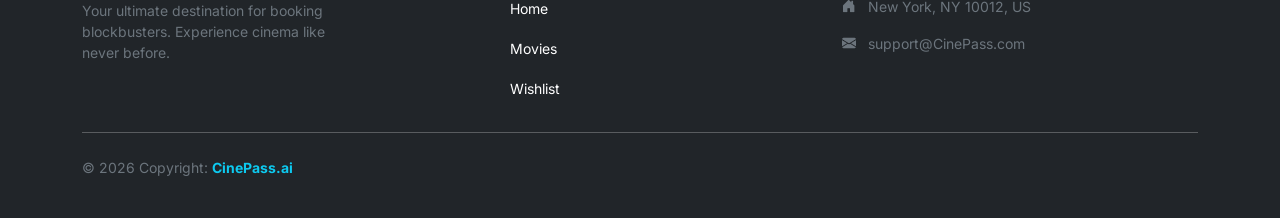
==== commit e1488215: "updated user profile section" ====
--- a/index.html
+++ b/index.html
@@ -9,67 +9,102 @@
     <link rel="stylesheet" href="style.css">
     <link href="https://fonts.googleapis.com/css2?family=Inter:wght@300;400;700&display=swap" rel="stylesheet">
     <link rel="stylesheet" href="https://cdn.jsdelivr.net/npm/bootstrap-icons@1.11.3/font/bootstrap-icons.min.css">
+    <style>
+        /* Custom Search Input Focus */
+        .search-input:focus {
+            background-color: #212529 !important;
+            color: white !important;
+            border-color: #0dcaf0 !important;
+            box-shadow: 0 0 0 0.25rem rgba(13, 202, 240, 0.25) !important;
+        }
+
+        .navbar-nav .nav-link {
+            transition: color 0.3s ease-in-out;
+        }
+
+        .navbar-nav .nav-link:hover {
+            color: #0dcaf0 !important;
+        }
+    </style>
 </head>
 <script src="js/config.js"></script>
 <script src="js/api.js"></script>
 <script src="js/ui.js"></script>
 
 <script>
-  document.addEventListener("DOMContentLoaded", async function () {
-    const popularData = await fetchPopularMovies();
-    if (popularData && popularData.results) {
-      
-      renderMovies("trending-movies", popularData.results.slice(0, 6));
-    }
-
-    const upcomingData = await fetchUpcomingMovies();
-    if (upcomingData && upcomingData.results) {
-      renderMovies("upcoming-movies", upcomingData.results.slice(0, 6));
-    }
-
-    const actionData = await fetchActionMovies();
-    if (actionData && actionData.results) {
-      renderMovies("action-movies", actionData.results.slice(7, 13));
-    }
-  });
+    document.addEventListener("DOMContentLoaded", async function () {
+        const popularData = await fetchPopularMovies();
+        if (popularData && popularData.results) {
+
+            renderMovies("trending-movies", popularData.results.slice(0, 6));
+        }
+
+        const upcomingData = await fetchUpcomingMovies();
+        if (upcomingData && upcomingData.results) {
+            renderMovies("upcoming-movies", upcomingData.results.slice(0, 6));
+        }
+
+        const actionData = await fetchActionMovies();
+        if (actionData && actionData.results) {
+            renderMovies("action-movies", actionData.results.slice(7, 13));
+        }
+    });
 </script>
 
 <body class="bg-dark text-white">
 
-    <nav class="navbar navbar-expand-lg navbar-dark fixed-top px-lg-5 px-3 shadow-lg">
-    <div class="container-fluid">
-        <a class="navbar-brand fw-bold fs-3 transition-all" href="index.html">
-            Cine<span class="text-info">Pass</span>
-        </a>
-
-        <button class="navbar-toggler border-0 shadow-none" type="button" data-bs-toggle="collapse" data-bs-target="#navbarNav">
-            <span class="navbar-toggler-icon"></span>
-        </button>
-
-        <div class="collapse navbar-collapse" id="navbarNav">
-            <ul class="navbar-nav me-auto mb-2 mb-lg-0 ms-lg-4">
-                <li class="nav-item"><a class="nav-link active fw-medium" href="index.html">Home</a></li>
-                <li class="nav-item"><a class="nav-link fw-medium" href="details.html?id=27205">Movies</a></li>
-                <li class="nav-item"><a class="nav-link fw-medium" href="details.html?id=27205#booking-section">Book Tickets</a></li>
-                <li class="nav-item"><a class="nav-link fw-medium" href="theatres.html">Theatres</a></li>
-                <li class="nav-item"><a class="nav-link fw-medium" href="wishlist.html">Wishlist</a></li>
-            </ul>
-
-            <div class="d-flex align-items-center gap-2">
-                <form class="d-flex position-relative me-2 d-none d-md-flex">
-                    <input class="form-control bg-transparent text-white border-secondary rounded-pill ps-4 pe-5 search-input" 
-                           type="search" placeholder="Search movies..." style="width: 200px; font-size: 0.9rem;">
-                    <i class="bi bi-search position-absolute end-0 top-50 translate-middle-y me-3 text-secondary"></i>
-                </form>
-
-                <a href="profile.html" class="btn btn-outline-info rounded-pill d-flex align-items-center gap-2 px-3 py-1 border-0 profile-nav-btn" id="nav-user-name">
-                    <i class="bi bi-person-circle fs-5"></i>
-                    <span class="fw-bold" style="font-size: 0.9rem;">Profile</span>
-                </a>
-            </div>
-        </div>
-    </div>
-</nav>
+    <nav class="navbar navbar-expand-lg navbar-dark fixed-top px-lg-5 px-3 shadow-lg" id="mainNavbar">
+        <div class="container-fluid">
+            <!-- Logo -->
+            <a class="navbar-brand fw-bold fs-3 transition-all" href="index.html">
+                Cine<span class="text-info">Pass</span>
+            </a>
+
+            <!-- Mobile Menu Toggle Button -->
+            <button class="navbar-toggler border-0 shadow-none" type="button" data-bs-toggle="collapse"
+                data-bs-target="#navbarNav" aria-controls="navbarNav" aria-expanded="false"
+                aria-label="Toggle navigation">
+                <span class="navbar-toggler-icon"></span>
+            </button>
+
+            <!-- Navbar Links & Right-Side Actions -->
+            <div class="collapse navbar-collapse" id="navbarNav">
+
+                <!-- Main Navigation Links -->
+                <ul class="navbar-nav me-auto mb-2 mb-lg-0 ms-lg-4 gap-lg-2">
+                    <li class="nav-item"><a class="nav-link active fw-medium" href="index.html">Home</a></li>
+                    <li class="nav-item"><a class="nav-link fw-medium" href="details.html?id=27205">Movies</a></li>
+                    <li class="nav-item"><a class="nav-link fw-medium" href="details.html?id=27205#booking-section">Book
+                            Tickets</a></li>
+                    <li class="nav-item"><a class="nav-link fw-medium" href="theatres.html">Theatres</a></li>
+                    <li class="nav-item"><a class="nav-link fw-medium" href="wishlist.html">Wishlist</a></li>
+                </ul>
+
+                <!-- Search and Profile Section -->
+                <div class="d-flex flex-column flex-lg-row align-items-lg-center gap-3 mt-3 mt-lg-0">
+
+                    <!-- Search Bar -->
+                    <form class="d-flex position-relative w-100" style="max-width: 250px;">
+                        <input
+                            class="form-control bg-dark text-white border-secondary rounded-pill ps-4 pe-5 search-input"
+                            type="search" placeholder="Search movies..." style="font-size: 0.9rem;">
+                        <button type="submit"
+                            class="btn position-absolute end-0 top-50 translate-middle-y text-secondary border-0 shadow-none px-3">
+                            <i class="bi bi-search"></i>
+                        </button>
+                    </form>
+
+                    <!-- Profile Button with Text -->
+                    <a href="profile.html"
+                        class="btn btn-outline-info rounded-pill d-flex align-items-center gap-2 px-4 py-1 transition-all">
+                        <i class="bi bi-person-circle fs-5 lh-1"></i>
+                        <span class="fw-medium" style="font-size: 0.95rem;" id="nav-user-name">Profile</span>
+                    </a>
+
+                </div>
+            </div>
+        </div>
+    </nav>
 
     <div id="heroCarousel" class="carousel slide" data-bs-ride="carousel">
         <div class="carousel-indicators">
@@ -83,10 +118,13 @@
                     class="d-block w-100 hero-img" alt="The Dark Knight">
                 <div class="carousel-caption text-start pb-5">
                     <h1 class="display-3 fw-bold">THE DARK KNIGHT</h1>
-                    <p class="fs-5 w-50 d-none d-md-block">When the menace known as the Joker wreaks havoc and chaos on the people of Gotham.</p>
+                    <p class="fs-5 w-50 d-none d-md-block">When the menace known as the Joker wreaks havoc and chaos on
+                        the people of Gotham.</p>
                     <div class="mt-4">
-                        <a href="details.html?id=155#booking-section" class="btn btn-info btn-lg px-4 me-2" style="margin-top: 0.5rem;">Book Now</a>
-                        <a href="#" class="btn btn-outline-light btn-lg px-4" style="margin-top: 0.5rem;">View Trailer</a>
+                        <a href="details.html?id=155#booking-section" class="btn btn-info btn-lg px-4 me-2"
+                            style="margin-top: 0.5rem;">Book Now</a>
+                        <a href="https://youtu.be/EXeTwQWrcwY" class="btn btn-outline-light btn-lg px-4"
+                            style="margin-top: 0.5rem;">View Trailer</a>
                     </div>
                 </div>
             </div>
@@ -95,10 +133,13 @@
                     class="d-block w-100 hero-img" alt="Interstellar">
                 <div class="carousel-caption text-start pb-5">
                     <h1 class="display-3 fw-bold">INTERSTELLAR</h1>
-                    <p class="fs-5 w-50 d-none d-md-block">A team of explorers travel through a wormhole in space in an attempt to ensure humanity's survival.</p>
+                    <p class="fs-5 w-50 d-none d-md-block">A team of explorers travel through a wormhole in space in an
+                        attempt to ensure humanity's survival.</p>
                     <div class="mt-4">
-                        <a href="details.html?id=157336#booking-section" class="btn btn-info btn-lg px-4 me-2" style="margin-top: 0.5rem;">Book Now</a>
-                        <a href="#" class="btn btn-outline-light btn-lg px-4" style="margin-top: 0.5rem;">View Trailer</a>
+                        <a href="details.html?id=157336#booking-section" class="btn btn-info btn-lg px-4 me-2"
+                            style="margin-top: 0.5rem;">Book Now</a>
+                        <a href="https://youtu.be/zSWdZVtXT7E" class="btn btn-outline-light btn-lg px-4"
+                            style="margin-top: 0.5rem;">View Trailer</a>
                     </div>
                 </div>
             </div>
@@ -107,10 +148,13 @@
                     class="d-block w-100 hero-img" alt="The Batman">
                 <div class="carousel-caption text-start pb-5">
                     <h1 class="display-3 fw-bold">THE BATMAN</h1>
-                    <p class="fs-5 w-50 d-none d-md-block">Unmask the truth. Batman uncovers corruption in Gotham City that connects to his own family.</p>
+                    <p class="fs-5 w-50 d-none d-md-block">Unmask the truth. Batman uncovers corruption in Gotham City
+                        that connects to his own family.</p>
                     <div class="mt-4">
-                        <a href="details.html?id=414906#booking-section" class="btn btn-info btn-lg px-4 me-2" style="margin-top: 0.5rem;">Book Now</a>
-                        <a href="#" class="btn btn-outline-light btn-lg px-4" style="margin-top: 0.5rem;">View Trailer</a>
+                        <a href="details.html?id=414906#booking-section" class="btn btn-info btn-lg px-4 me-2"
+                            style="margin-top: 0.5rem;">Book Now</a>
+                        <a href="https://youtu.be/mqqft2x_Aa4" class="btn btn-outline-light btn-lg px-4"
+                            style="margin-top: 0.5rem;">View Trailer</a>
                     </div>
                 </div>
             </div>
@@ -124,14 +168,14 @@
     </div>
 
     <div id="movies" class="container-fluid py-5 px-4">
-    <h4 class="section-title fw-bold mb-4">Trending Now</h4>
-    <div id="trending-movies" class="movie-row mb-5"></div>
+        <h4 class="section-title fw-bold mb-4">Trending Now</h4>
+        <div id="trending-movies" class="movie-row mb-5"></div>
 
         <h4 class="section-title fw-bold mb-4">Action & Adventure</h4>
         <div id="action-movies" class="movie-row"></div>
     </div>
 
-        <div class="container-fluid py-5 px-4 bg-dark">
+    <div class="container-fluid py-5 px-4 bg-dark">
         <h4 class="section-title fw-bold mb-4">Upcoming Movies</h4>
         <div id="upcoming-movies" class="movie-row"></div>
     </div>
@@ -143,7 +187,8 @@
             <div class="row">
                 <div class="col-md-3 mt-3">
                     <h5 class="text-uppercase mb-4 fw-bold text-info">Cine<span class="text-white">Pass</span></h5>
-                    <p class="small text-secondary">Your ultimate destination for booking blockbusters. Experience cinema like never before.</p>
+                    <p class="small text-secondary">Your ultimate destination for booking blockbusters. Experience
+                        cinema like never before.</p>
                 </div>
                 <div class="col-md-2 mt-3 mx-auto">
                     <h6 class="text-uppercase mb-4 fw-bold text-info">Explore</h6>
@@ -169,17 +214,20 @@
     </footer>
 
     <script src="https://cdn.jsdelivr.net/npm/bootstrap@5.3.0/dist/js/bootstrap.bundle.min.js"></script>
-    
+
 
     <script>
         window.addEventListener('scroll', function () {
-            const nav = document.querySelector('.navbar');
+            const nav = document.getElementById('mainNavbar');
             if (window.scrollY > 50) {
-                nav.style.background = '#05080a';
+                nav.style.background = 'rgba(5, 8, 10, 0.95)';
+                nav.style.backdropFilter = 'blur(10px)';
             } else {
                 nav.style.background = 'linear-gradient(to bottom, rgba(15, 23, 30, 0.9), rgba(15, 23, 30, 0))';
+                nav.style.backdropFilter = 'none';
             }
         });
     </script>
 </body>
+
 </html>
--- a/style.css
+++ b/style.css
@@ -364,7 +364,7 @@
 .cast-name-text{
     font-size: 1.2rem;
     font-weight: 1;
-}
+}       
 
 /* Container */
 .booking-glass-container {
